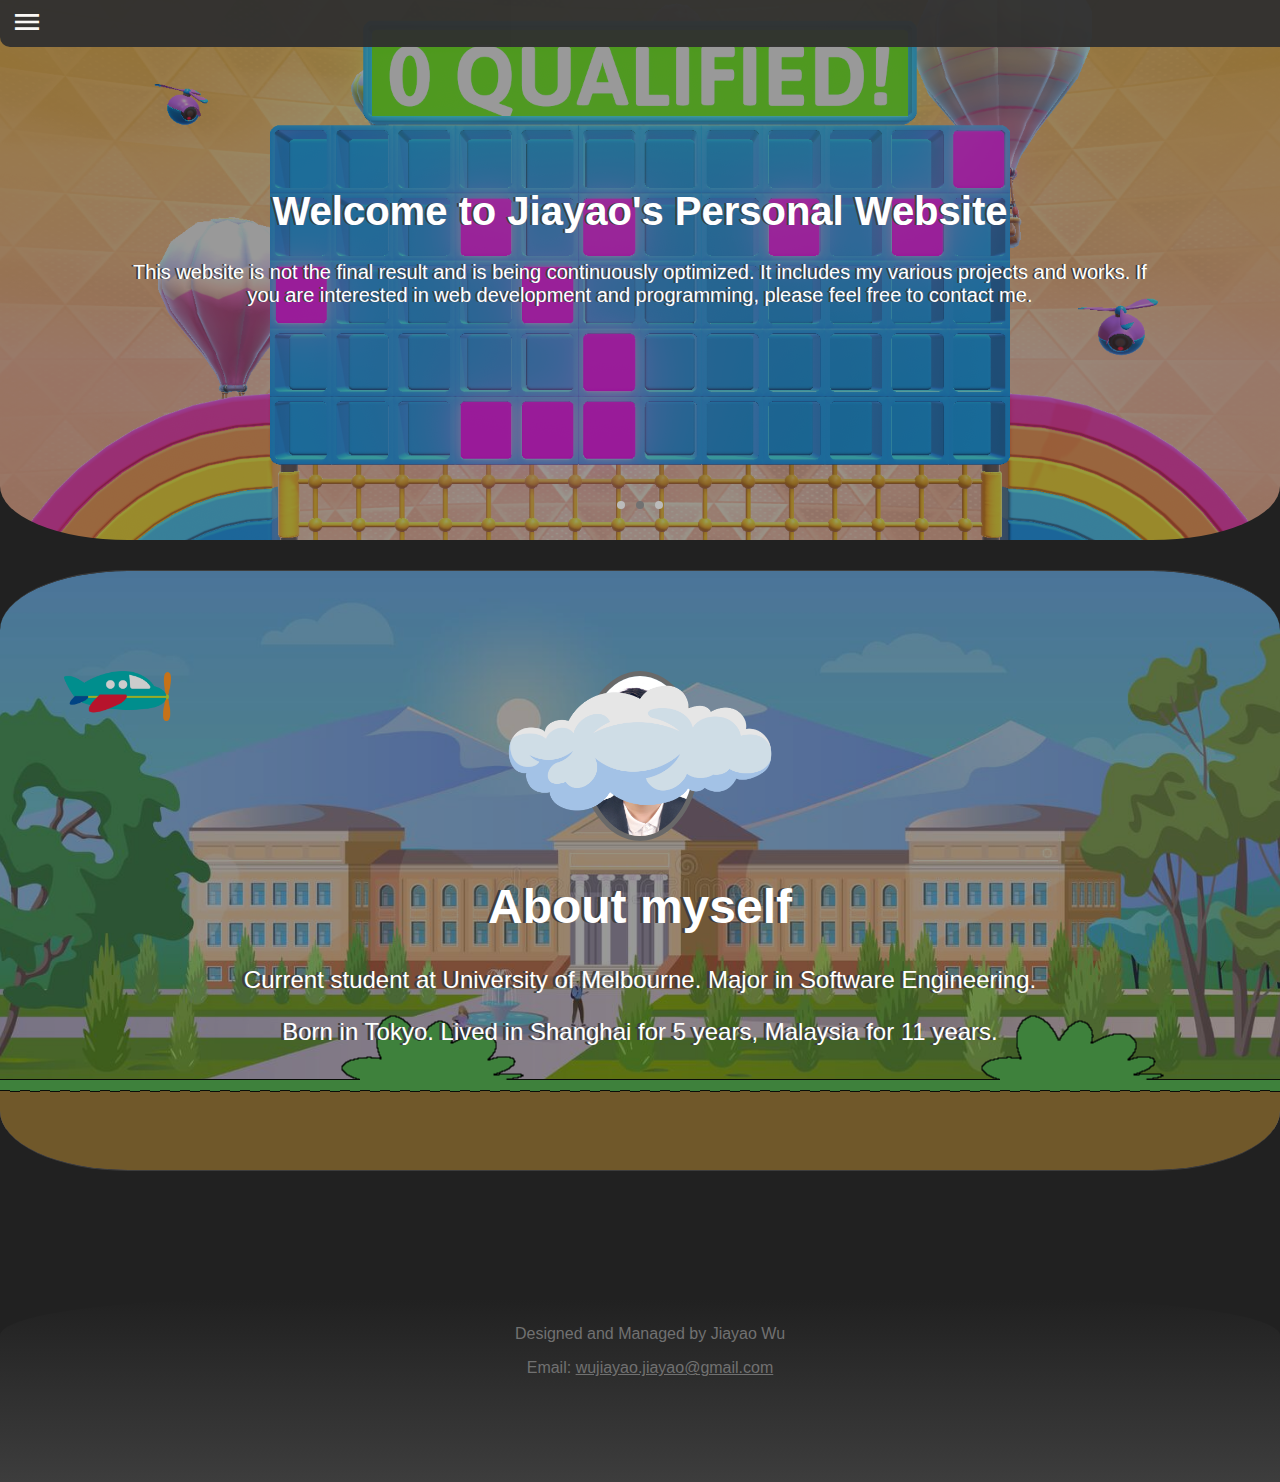
==== index.html @ 48ffe1ac "Rename home.html to index.html" ====
<!DOCTYPE html>
<html>
  <head>

      <meta charset="UTF-8">
      <title> JIAYAO's Website </title>
      <link rel="stylesheet" href="styles.css">
      <link href="https://fonts.googleapis.com/css2?family=Material+Icons"
      rel="stylesheet">
      <script src="https://kit.fontawesome.com/13809fa01b.js" crossorigin="anonymous"></script>
  </head>

  <body>
    <div id = "preload">
      <div id = "loading">
        <div class = "dot dot1"></div>
        <div class = "dot dot2"></div>
        <div class = "dot dot3"></div>
      </div>
      <!--
        <img class = "load-image" src="images/load-gif.gif">

      -->
    </div>
    <div class = "background">
      <ul class = "back-circle">
        <li></li>
        <li></li>
        <li></li>
        <li></li>
        <li></li>
      </ul>
                  
    </div>

    <div id = "page-container" style="min-height:100vh; display:flex; flex-direction:column; 
    justify-content:space-between;">
        <div id = "content-wrap">
            
            <header id = "header">
                <button class="header_button" id = "btnNav" type="button">
                  <span id = "h_button_toggle" class="material-icons">menu</span>
                </button>

                <div class = "social-icon">
                <ul>
                    <li>
                    <a href="login.html">
                      <i class="fas fa-sign-in-alt"></i>
                    </a>
                    </li>
                    <li>
                    <a class = "responsive_icon" href = 'https://www.facebook.com/wu.jiayao.5/' target="_blank">
                      <i class="fab fa-facebook"></i>
                    </a>
                    </li>
                    <li>
                    <a class = "responsive_icon" href = https://www.instagram.com/jiayao__ target="_blank">
                      <i class="fab fa-instagram"></i>
                    </a>
                    </li>
                    <li>
                    <a class = "responsive_icon" href = https://github.com/jiayao3 target="_blank">
                      <i class="fab fa-github"></i>
                    </a>
                    </li>
                </ul>
                </div>
            </header>

            <nav class="nav">
                <div class="nav_links">
                    <div class = "nav_link_blank"> <p></p></div>
                    <a href ="#" class = "nav_link nav_link--active">
                    <i class="material-icons">home</i>
                    Home
                    </a>
                    <a class = "nav_link" href ="Projects.html">
                    <i class="material-icons">source</i>
                    Projects
                    </a>
                    <a class = "nav_link" href ="Contacts.html">
                    <i class="material-icons">contacts</i>
                    Contacts
                    </a>
                </div>
                <div class="nav_overlay"></div>
            </nav>

            <div class = "slide-container">
                <div class="slides fade">
                    <img src="images/slide1.png">
                </div>
                <div class="slides fade">
                    <img src="images/slide2.png">
                </div>
                <div class="slides fade">
                    <img src="images/slide3.png">
                </div>
                <a class="slideprev" onclick = "plusSlides(-1)">
                  <i class="fas fa-angle-double-left"></i>
                </a>
                
                <a class="slidenext" onclick = "plusSlides(1)">
                  <i class="fas fa-angle-double-right"></i>
                </a>
                
                <div class="text">
                    <h1>Welcome to Jiayao's Personal Website</h1>
                    <p> 
                    This website is not the final result and is being continuously 
                    optimized. It includes my various projects and works. If you 
                    are interested in web development and 
                    programming, please feel free to contact me.
                    </p>
                </div>

                <div class="dots">
                  <span class="slidedot" onclick="currentSlide(1)"></span>
                  <span class="slidedot" onclick="currentSlide(2)"></span>
                  <span class="slidedot" onclick="currentSlide(3)"></span>
                </div>
            </div>

            <div class="introduction">
              <img id="plane" src="images/plane.png" alt="plane">
              <div class = "center_cloud"><img id="cloud" src="images/cloud.png" alt="cloud"></div>
              <img class="profile_img" src="images/face.jpg" alt="Profile Picture">
              <h1>About myself</h1>
              <p> Current student at University of Melbourne. Major in Software Engineering. </p>
              <p> Born in Tokyo. Lived in Shanghai for 5 years, Malaysia for 11 years.</p>
              <div class = "ground"></div>
              <img class="college" src="images/college.jpg" alt="background">
            </div>
        </div>

        <footer id = "footer">
            <div class="author">
                <p>Designed and Managed by Jiayao Wu</p>
                <p>Email: 
                <a href="mailto:wujiayao.jiayao@gmail.com">wujiayao.jiayao@gmail.com</a>
                </p>
            </div>
            <ul class = "social-icon" style="padding-top: 10px;">
              <li>
                  <a href = 'https://www.facebook.com/wu.jiayao.5/' target="_blank">
                    <i class="fab fa-facebook"></i>
                  </a>
                  </li>
                  <li>
                  <a href = https://www.instagram.com/jiayao__ target="_blank">
                    <i class="fab fa-instagram"></i>
                  </a>
                  </li>
                  <li>
                  <a href = https://github.com/jiayao3 target="_blank">
                    <i class="fab fa-github"></i>
                  </a>
                  </li>
          </ul>
        </footer>

    </div>


    <script src="js/main.js"></script>
    <script type="module" src="https://unpkg.com/ionicons@5.5.2/dist/ionicons/ionicons.esm.js"></script>
    <script nomodule src="https://unpkg.com/ionicons@5.5.2/dist/ionicons/ionicons.js"></script>
  </body>

</html>
---- styles.css ----
html {
    height: 100%;
}

body {
    background-color: #212121;
    margin: 0;
    font-family: Arial, Helvetica, sans-serif;
    color:#fff;
}

#preload {
    position: fixed;
    top: 0;
    left: 0;
    z-index: 999;
    background: #212121;
    height: 100vh;
    width: 100vw;
    text-align: center;
}

/*
.load-image {
    z-index: 100;
    position: absolute;
    width: 40px;
    height: 40px;
    top: 50%;
}

.hidden {
    animation: fadeOut 0.5s;
    animation-fill-mode: forwards;
}

@keyframes fadeOut {
    100% {
        visibility: hidden;
        opacity:0;
    }
}
*/

#loading {
    position: absolute;
    top: 50%;
    left: 0;
    z-index: 100;
    width: 100%;
    height: 100%;
    text-align: center;
}

.dot {
    width: 10px;
    height: 10px;
    background-color: #212121;
    display: inline-block;
    border-radius: 50%;
    z-index: 100;
    margin: 10px;
}

.dot1 {
    background-color:#3d3d3d;
    animation: jump-up 0.6s 0.1s linear infinite;
}

.dot2 {
    background-color:#696969;
    animation: jump-up 0.6s 0.2s linear infinite;
}

.dot3 {
    background-color:white;
    animation: jump-up 0.6s 0.3s linear infinite;
}

@keyframes jump-up{
    50%{
        transform: translate(0, 30px);
    }
}

.background {
    background: none;
    width: 100vw;
    height: 100%;
}

.back-circle {
    position: absolute;
    top: 0;
    left: 0;
    width: 100%;
    height: 100%;
    overflow: hidden;
    z-index:-99;
    padding: 0;
    margin:0;
}

.back-circle li{
    position: absolute;
    display: block;
    list-style: none;
    width: 25px;
    height: 25px;
    background: #696969;
    animation: animate 20s linear infinite;
    top: -150px;
    border-radius: 50%;

}

.background li:nth-child(1){
    left: 80%;
    width: 30px;
    height: 30px;
    animation-delay: 0s;
    animation-duration: 3s;
}

.background li:nth-child(2){
    left: 10%;
    width: 40px;
    height: 40px;
    animation-delay: 1s;
    animation-duration: 3s;
}

.background li:nth-child(3){
    left: 50%;
    width: 15px;
    height: 15px;
    animation-delay: 2s;
    animation-duration: 6s;
}

.background li:nth-child(4){
    left: 30%;
    width: 20px;
    height: 20px;
    animation-delay: 6s;
    animation-duration: 5s;
}

.background li:nth-child(5){
    left: 70%;
    width: 30px;
    height: 30px;
    animation-delay: 1s;
    animation-duration: 3s;
}

@keyframes animate{
    0%{
        transform: translateY(0);
        opacity: 1;
    }

    30% {
        transform: translateX(100px);
    }

    100%{
        transform: translateY(800px) scale(0.3) translateX(-100px);
        opacity: 0;
    }
}


#header{
    background-color: #303030;
    margin: auto;
    border-bottom-left-radius: 10px;
    border-bottom-right-radius: 10px;
    position:fixed;
    width: 100%;
    top: 0;
    left: 0;
    z-index: 111;
    display: flex;
    justify-content: space-between;
    align-items: center;
    opacity: 95%;
    padding: 5px;

}

#header button{
    height:auto;
}

.header_button {
    outline: none;
    border: none;
    text-align: center;
    color: white;
    background: none;
    cursor: pointer;
}

#h_button_toggle {
    padding:0;
    font-size: 2rem;
}

#h_button_toggle:hover {
    color:#696969;
    transition: 0.3s;
}

#btnNav:focus {
  -webkit-transform: rotate(360deg);
  -ms-transform: rotate(360deg);
  transform: rotate(360deg);
  transition: 0.3s;
}

.social-icon a{
    color: #fff;
    text-decoration: none;
    font-size: 2rem;
    padding-right: 15px;
    transition: all 0.3s ease;
}

.social-icon a:hover {
    color: #696969;
}

.social-icon ul{
    padding: 0;
    list-style: none;
    margin: auto;
}

.social-icon li{
    display: inline-block;
}

.social-icon p{
    color: white;
}

.nav_links {
    position: fixed;
    top: 0;
    left: 0;
    z-index: 101;
    height: 200px;
    --nav-width: 100vw;
    width: var(--nav-width);
    background: #383838;
    opacity: 95%;
    transform: translateY(-200px);
    border-radius: 10px;
}

.nav--open .nav_links{
    transform: translateX(0);
    box-shadow: 0 0 15px rgbs(0, 0, 0, 0.2);
}


.nav_link_blank{
    display: flex;
    height:3rem;
    padding:5px;
}

.nav_link{
    display: flex;
    align-items: center;
    color: #F5F5F5;
    text-decoration: none;
    padding: 12px 15px;
    background: 0.3s;
    border-radius: 10px;
    transition: all 0.3s ease;
    font-weight: bold;
    font-size: min(1rem);
}

.navlink > i {
    margin-right:15px;
}

.nav_link--active {
    color:white;
    background-image: linear-gradient(to right, #696969, #3d3d3d);
    opacity: 100%;
}

.nav_link:hover{
    background-image: linear-gradient(to right, #696969, #3d3d3d);
    padding-left:30px;
    opacity: 100%;
}

.nav_links li{
    display: flex;
    align-items: center;
    color: white;
    font-weight: bold;
    text-decoration: none;
    padding: 7.5px 7.5px;
    background: transform 0.2s;
    border-bottom: #cccccc;
    border-radius: 2px;
    text-align: center;
}

.nav_links h1{
    padding: 0px;
    margin: 0;
}

.nav_overlay {
    position: fixed;
    top:0;
    left:0;
    width: 100vw;
    height: 100vh;
    z-index: 100;
    background: rgba(0, 0, 0, 0.5);
    backdrop-filter: blur(2px);
    visibility: hidden;
    opacity: 0;
    transition: opacity 0.3s;
}

.nav--open .nav_overlay{
    visibility: visible;
    opacity: 1;
}

.material-icons {
    padding-right: 10px;
}

/*content--------------------------------------------*/
.slide-container {
    position: relative;
    margin: auto;
    max-height: 60vh;
    width: auto;
    z-index: 10;
    overflow: hidden;
    display: block;
    margin-bottom: 30px;
    border-bottom-right-radius: 10%;
    border-bottom-left-radius: 10%;
}

.slides img {
    width: 100%;
    object-fit: cover;
    margin: auto;
    object-position: 50% 50%;
    border-bottom-left-radius: 10%;
    border-bottom-right-radius: 10%;
    filter: brightness(60%);
}

.slides {
    display:none;
    text-align: center;
}

.slideprev, .slidenext{
    cursor: pointer;
    position: absolute;
    top: 40%;
    color: #bbb;
    font-weight: bold;
    font-size: 50px;
    user-select: none;
    font-weight: bold;
    filter: brightness(80%);
    padding: 1%;
    transition: all 0.3s ease;
}

.slidenext {
    right:0;
}

.slideprev:hover, .slidenext:hover {
    color:white;
    font-size:52px;
}

.dots {
    position:absolute;
    bottom: 5%;

    width:100%;
    text-align: center;
}

.slidedot {
    height: 0.5rem;
    max-height: 0.5rem;
    max-width: 0.5rem;
    width: 2.5rem;
    margin: 0 0.2rem;
    background-color: #bbb;
    border-radius: 50%;
    display: inline-block;
    transition: all 0.6s ease;
    cursor: pointer;
}

.slidedot:hover {
    border-radius: 10%;
    max-width: 4rem;
}

.active{
    background-color: #717171;
}

.fade {
    -webkit-animation-name: fade;
    -webkit-animation-duration: 1.5s;
    animation-name: fade;
    animation-duration: 1.5s;
}

@-webkit-keyframes fade {
    from {opacity: .4}
    to {opacity: 1}
}
  
@keyframes fade {
    from {opacity: 0.4}
    to {opacity: 1}
}

.text {
    margin: auto;
    position: absolute;
    top: 30%;
    right: 0;
    bottom: 0;
    left: 0;
    text-align: center;
    width: 80%;
    text-shadow: -2px 0 #3d3d3d;
    font-size: min(2vw, max(20px,2vh));
}

.text p{
    font-size: min(2vw, max(20px,2vh));
}

.page-container {
    display:flex;
    flex-direction: column;
    min-height: 100vh;
    display: block;
    justify-content: space-between;
    margin:0;
}

.content-wrap {
    flex: 1;
    display: block;
    min-height:80px;

}



/*home introduction-----------------*/

.introduction{
    border-top:1px solid #3d3d3d;
    border-bottom:1px solid #3d3d3d;
    padding: 100px;
    position: relative;
    overflow: hidden;
    border-radius: 10%;
    text-shadow: -3px 0 #3d3d3d;
    font-size: 1.5rem;
    text-align: center;
}

.center_cloud {
    margin: auto;
    text-align: center;
    position: absolute;
    top: 30%;
    left: 50%;
    transform: translate(-50%, -50%);
}

#cloud {
    height: 150px;
    width: auto;
    transition: all 1.5s;
    filter:brightness(90%);
    margin:auto;
    cursor: pointer;
}

#cloud:hover {
    filter: brightness(60%);
}

.cloud_fly {
    transform: translateY(80%);
    opacity: 0;
    visibility: hidden;
}

.college {
    background: url(./images/college.jpg);
    height: 100%;
    width: 100%;
    position: absolute;
    top:0;
    left:0;
    z-index: -2;
    filter: brightness(60%);
    object-fit: cover;
}

.ground{
    background: url("./images/ground.png");
    position:absolute;
    bottom: 0;
    margin: 0;
    width: 500%;
    height: 480px;
    display: block;
    z-index: -1;
    filter: brightness(60%);
    left: 0;
    background-repeat: repeat-x;
    animation: moveRight 3s linear infinite;
}

#plane{
    height: 50px;
    width: auto;
    transition: all 3s linear;
    filter:brightness(80%);
    margin:auto;
    position: absolute;
    left: 5%;
    z-index: 0;
    cursor: pointer;
}

#plane:hover{
    filter: brightness(100%);
}

.plane_fly {
    transform: translateX(100vw);
    opacity: 0;
}

@keyframes moveRight {
    100% {
        transform: translateX(-648px);
    }
}

.introduction .profile_img{
    border-radius:50%;
    width: 110px;
    height: 160px;
    object-fit: cover;
    object-position: 25% 50%;
    border: 5px solid #696969;
}

.introduction h1{
    text-align: center;
}


footer {
    text-align: center;
    background-image: linear-gradient(#212121,#3d3d3d);
    color: #717171;
    margin-top: 10%;
    width: 100%;
    font-size: 1rem;
    border-top-left-radius: 20%;
    border-top-right-radius: 20%;
    display: block;
    min-height: 80px;

}

footer .author{
    width: 80%;
    position:relative;
    left: 10%;
    padding: 10px;
}

footer a{
    color: #717171;
}

footer a:hover{
    color:#696969;
}

/*contact-----------------------------------------------*/
.content{
    padding: 2rem;
    width: 80%;
    left: 5%;
    margin: auto;
    margin-top: 100px;
    text-align: center;
    background:#3d3d3d;
    border-radius: 10px;
    border:1px solid #696969;
    font-size: 1.5rem;
    opacity: 0.9;
}

.content h1 {
    margin: 0;
    margin-bottom: 2rem;
}

.social {
    margin: auto;
}

.social a{
    color: #fff;
    text-decoration: none;
}

.social p{
    margin:0;
    margin-top: 10px;
}

.social a:hover {
    color: #696969;
}

.social ul{
    padding: 0;
    list-style: none;
    margin: auto;
}

.social li{
    display: block;
}



/*login----------------------------------*/
.login-content {
    margin: auto;
    width: 60%;
    background:#3d3d3d;
    border-radius: 10px;
    border:1px solid #696969;
    font-size: 1rem;
    display: block;
    margin-top: 100px;
    padding: 1rem 1rem;
    opacity: 0.9;
}

.login-content:hover{
    animation: glow 1s;
    animation-fill-mode: forwards;
}

@keyframes glow{
    0% {
        box-shadow: 0 0 5px -5px #696969;
      }
    100% {
        box-shadow: 0 0 5px 5px #696969;
    }
}

.login-content h1{
    margin:0;
    padding-bottom: 20px;
    text-align: center;
}

.login-content label{
    margin:5px 0;
    display: block;
}

.login_form {
    width: 80%;
    position: relative;
    left:10%;
}


.login_form input{
    width:100%;
    box-sizing: border-box;
    font-size: 0.8rem;
    padding: 5px;
    border: none;
    border-bottom: 2px solid #717171;
    background-color: #383838;
    color:white;
}


.login_button{
    margin-top: 40px;
    width: 100%;
    height: 32px;
    outline: none;
    color:#fff;
    background-color: #696969;
    border:none;
    cursor: pointer;
    transition: all 0.3s ease;
    font-size: 1rem;
}

.login_button:hover{
    color:#303030;
    background-color: #717171;
    
}

.register {
    text-align: center; 
    margin:10px 0; 
    font-size: 0.9rem; 
    color:darkgrey;
}

.register:hover{
    color: #696969;
    cursor: pointer;
}

/*responsive-------------------*/

.responsive_icon {
    display: none;
}

@media only screen and (min-width: 700px) {
    .responsive_icon {
        display: inline-block;
    }

    .nav_links {
        position: fixed;
        top: 0;
        left: 0;
        z-index: 101;
        height: 100vh;
        --nav-width: 30vw;
        width: var(--nav-width);
        background: #383838;
        opacity: 95%;
        transform: translateX(-30vw);
        border-radius: 10px;
    }

    .login-content {
        margin: auto;
        width: 40%;
        background:#3d3d3d;
        border-radius: 10px;
        border:1px solid #696969;
        font-size: 1rem;
        display: block;
        margin-top: 100px;
        padding: 1rem 1rem;
    }
}
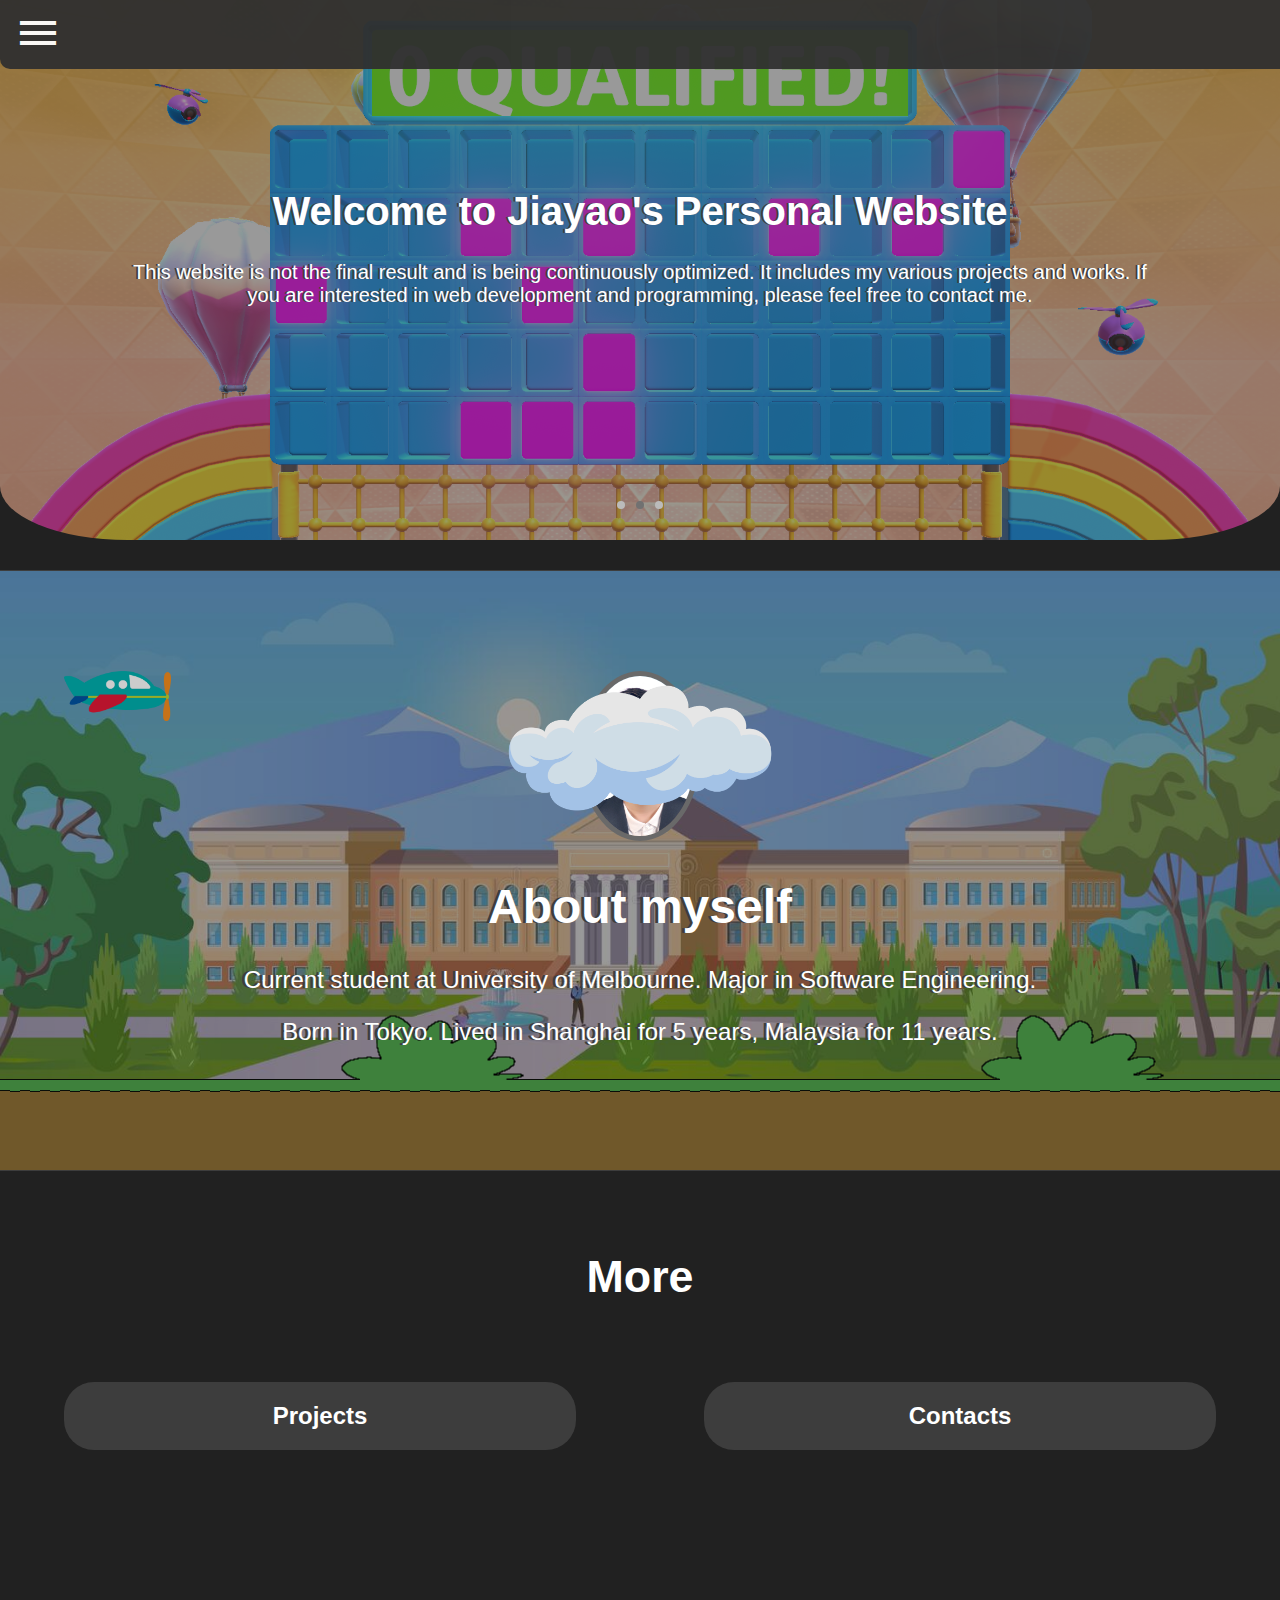
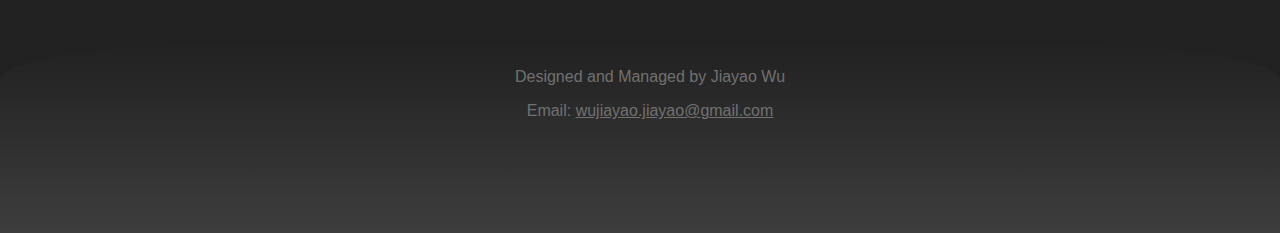
==== commit 8358ed3a: "update" ====
--- a/index.html
+++ b/index.html
@@ -132,6 +132,19 @@
               <div class = "ground"></div>
               <img class="college" src="images/college.jpg" alt="background">
             </div>
+
+            <div class = "page-link">
+              <h1> More </h1>
+              <ul class = "pages">
+                <a href="Projects.html">
+                  <li><h2>Projects</h2></li>
+                </a>
+                <a href="Contacts.html">
+                  <li><h2>Contacts</h2></li>
+                </a>
+              </ul>
+            </div>
+
         </div>
 
         <footer id = "footer">
--- a/styles.css
+++ b/styles.css
@@ -111,7 +111,6 @@
     animation: animate 20s linear infinite;
     top: -150px;
     border-radius: 50%;
-
 }
 
 .background li:nth-child(1){
@@ -185,8 +184,7 @@
     justify-content: space-between;
     align-items: center;
     opacity: 95%;
-    padding: 5px;
-
+    padding: 0.5rem;
 }
 
 #header button{
@@ -204,7 +202,7 @@
 
 #h_button_toggle {
     padding:0;
-    font-size: 2rem;
+    font-size: 3rem;
 }
 
 #h_button_toggle:hover {
@@ -219,12 +217,16 @@
   transition: 0.3s;
 }
 
+#header .social-icon {
+    margin-right: 1rem;
+}
+
 .social-icon a{
     color: #fff;
     text-decoration: none;
-    font-size: 2rem;
-    padding-right: 15px;
+    padding-right: 1rem;
     transition: all 0.3s ease;
+    font-size: 2.5rem;
 }
 
 .social-icon a:hover {
@@ -250,12 +252,12 @@
     top: 0;
     left: 0;
     z-index: 101;
-    height: 200px;
+    height: 16rem;
     --nav-width: 100vw;
     width: var(--nav-width);
     background: #383838;
     opacity: 95%;
-    transform: translateY(-200px);
+    transform: translateY(-16rem);
     border-radius: 10px;
 }
 
@@ -267,8 +269,8 @@
 
 .nav_link_blank{
     display: flex;
-    height:3rem;
-    padding:5px;
+    height: 2rem;
+    padding:1.5rem;
 }
 
 .nav_link{
@@ -281,7 +283,8 @@
     border-radius: 10px;
     transition: all 0.3s ease;
     font-weight: bold;
-    font-size: min(1rem);
+    font-size: 1.8rem;
+    padding: 0.8rem;
 }
 
 .navlink > i {
@@ -470,7 +473,7 @@
     flex: 1;
     display: block;
     min-height:80px;
-
+    margin: 0;
 }
 
 
@@ -483,10 +486,10 @@
     padding: 100px;
     position: relative;
     overflow: hidden;
-    border-radius: 10%;
     text-shadow: -3px 0 #3d3d3d;
     font-size: 1.5rem;
     text-align: center;
+    margin-bottom: 5rem;
 }
 
 .center_cloud {
@@ -584,7 +587,42 @@
     text-align: center;
 }
 
-
+.page-link h1{
+    margin: 0;
+    padding: 0;
+    text-align: center;
+    font-size: 2.8rem;
+}
+
+.page-link ul{
+    padding: 0;
+}
+
+.page-link li{
+    width: 40%;
+    list-style: none;
+    background: #3d3d3d;
+    margin: 5%;
+    padding: 0;
+    float: left;
+    border-radius: 30px;
+    position: relative;
+    text-align: center;
+}
+
+
+.page-link a{
+    color: white;
+    text-decoration: none;
+}
+
+.page-link li:hover{
+    background-color: #696969;
+    text-decoration: underline;
+    transition-duration: 0.5s;
+}
+
+/*footer-----------------------------------*/
 footer {
     text-align: center;
     background-image: linear-gradient(#212121,#3d3d3d);
@@ -620,7 +658,7 @@
     width: 80%;
     left: 5%;
     margin: auto;
-    margin-top: 100px;
+    margin-top: 10rem;
     text-align: center;
     background:#3d3d3d;
     border-radius: 10px;
@@ -673,7 +711,7 @@
     border:1px solid #696969;
     font-size: 1rem;
     display: block;
-    margin-top: 100px;
+    margin-top: 10rem;
     padding: 1rem 1rem;
     opacity: 0.9;
 }
@@ -759,7 +797,7 @@
     display: none;
 }
 
-@media only screen and (min-width: 700px) {
+@media only screen and (min-width: 1000px) {
     .responsive_icon {
         display: inline-block;
     }
@@ -770,11 +808,11 @@
         left: 0;
         z-index: 101;
         height: 100vh;
-        --nav-width: 30vw;
+        --nav-width: 35rem;
         width: var(--nav-width);
         background: #383838;
         opacity: 95%;
-        transform: translateX(-30vw);
+        transform: translateX(-35rem);
         border-radius: 10px;
     }
 
@@ -786,7 +824,7 @@
         border:1px solid #696969;
         font-size: 1rem;
         display: block;
-        margin-top: 100px;
+        margin-top: 10rem;
         padding: 1rem 1rem;
     }
 }
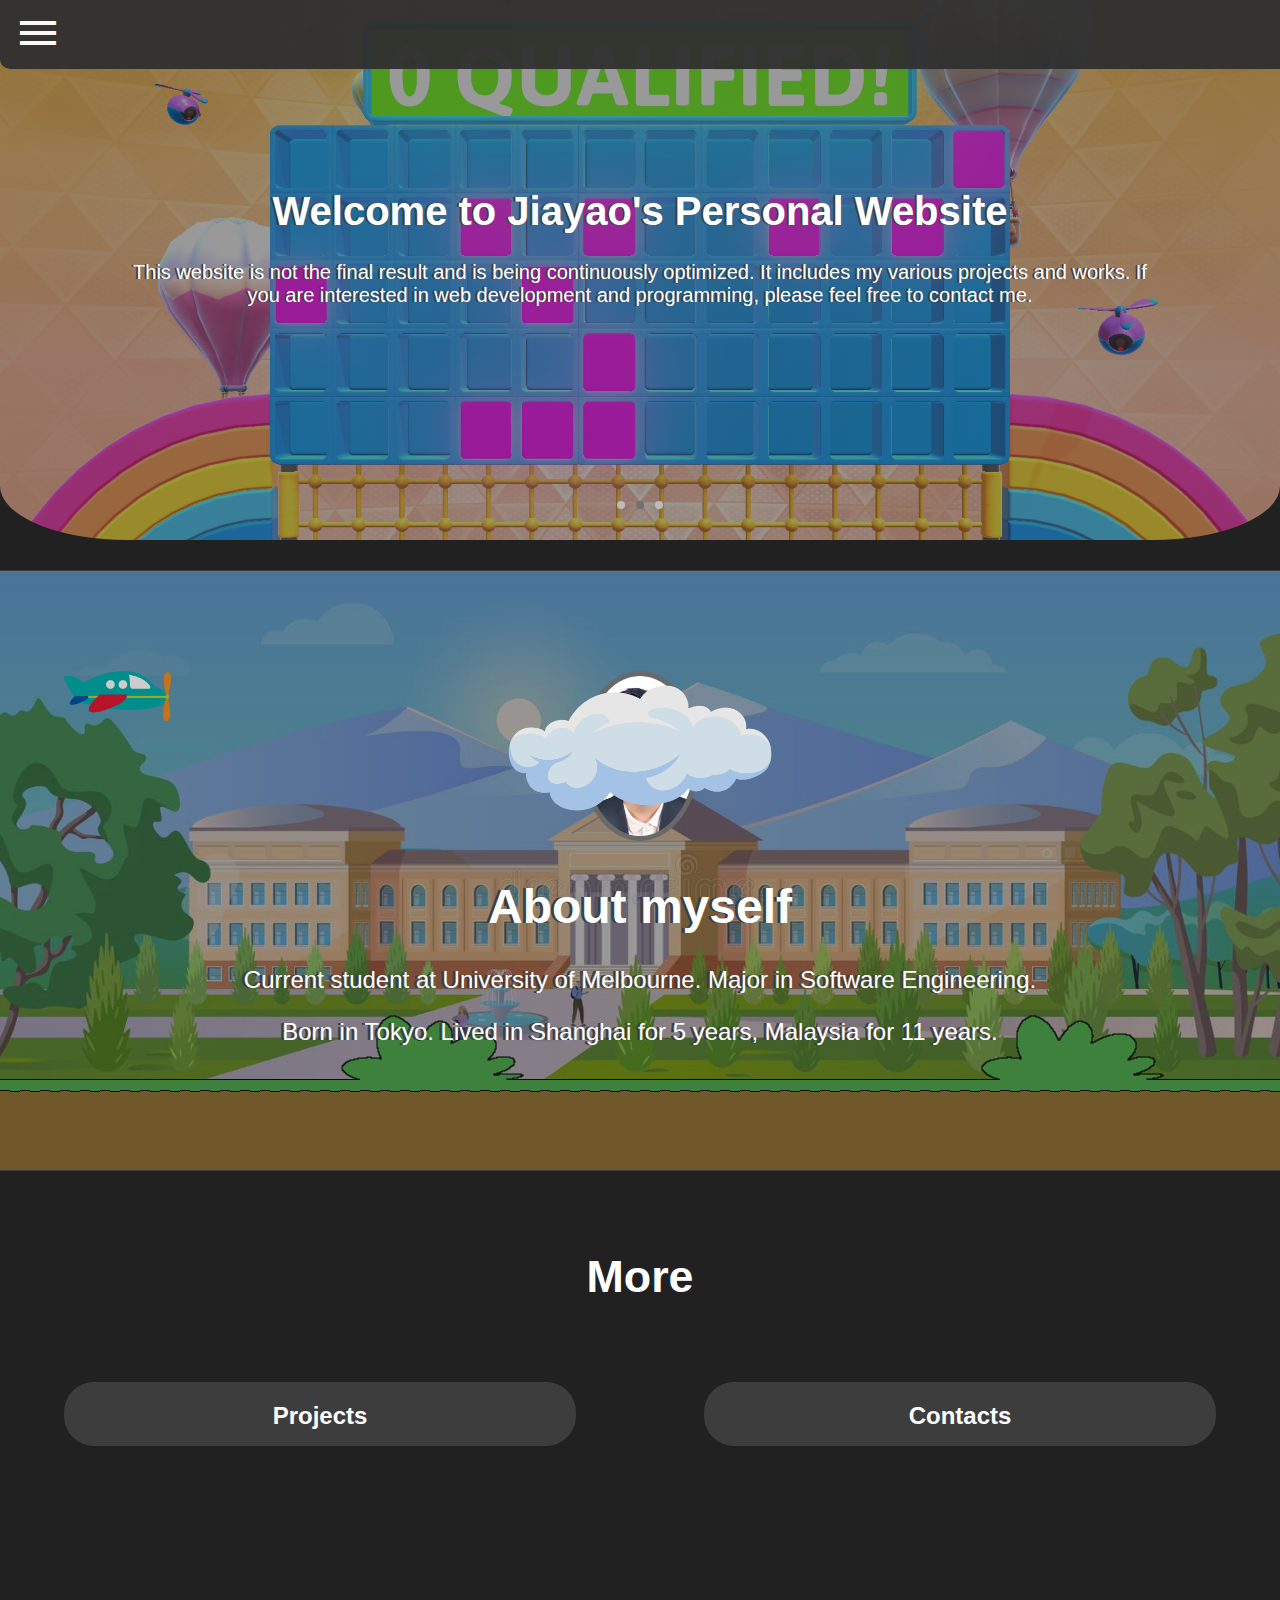
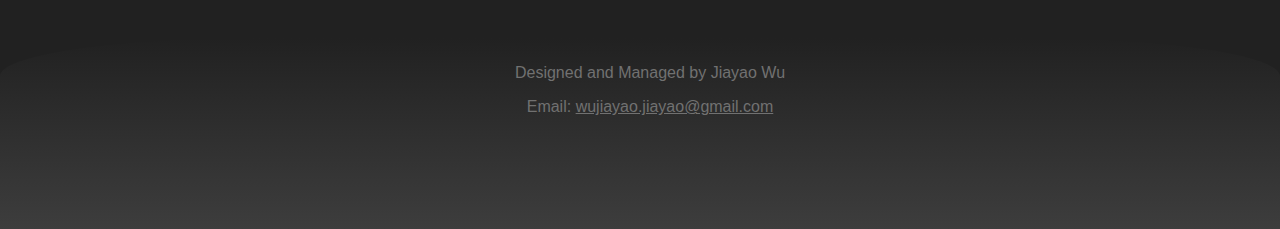
==== commit 10ed651f: "home page content" ====
--- a/index.html
+++ b/index.html
@@ -7,8 +7,13 @@
       <link rel="stylesheet" href="styles.css">
       <link href="https://fonts.googleapis.com/css2?family=Material+Icons"
       rel="stylesheet">
+      <script
+      src="https://code.jquery.com/jquery-3.6.0.js"
+      integrity="sha256-H+K7U5CnXl1h5ywQfKtSj8PCmoN9aaq30gDh27Xc0jk="
+      crossorigin="anonymous"></script>
       <script src="https://kit.fontawesome.com/13809fa01b.js" crossorigin="anonymous"></script>
-  </head>
+
+    </head>
 
   <body>
     <div id = "preload">
@@ -137,10 +142,16 @@
               <h1> More </h1>
               <ul class = "pages">
                 <a href="Projects.html">
-                  <li><h2>Projects</h2></li>
+                  <li id = "left_right">
+                    <h2>Projects</h2>
+                    <p>All recent and past projects</p>
+                  </li>
                 </a>
                 <a href="Contacts.html">
-                  <li><h2>Contacts</h2></li>
+                  <li id = "right_left">
+                    <h2>Contacts</h2>
+                    <p>All contact and links</p>
+                  </li>
                 </a>
               </ul>
             </div>
@@ -174,8 +185,6 @@
         </footer>
 
     </div>
-
-
     <script src="js/main.js"></script>
     <script type="module" src="https://unpkg.com/ionicons@5.5.2/dist/ionicons/ionicons.esm.js"></script>
     <script nomodule src="https://unpkg.com/ionicons@5.5.2/dist/ionicons/ionicons.js"></script>
--- a/styles.css
+++ b/styles.css
@@ -608,6 +608,8 @@
     border-radius: 30px;
     position: relative;
     text-align: center;
+    overflow: hidden;
+    height: 4rem;
 }
 
 
@@ -618,8 +620,18 @@
 
 .page-link li:hover{
     background-color: #696969;
-    text-decoration: underline;
     transition-duration: 0.5s;
+    height: 7rem;
+}
+
+#left_right
+{
+
+}
+
+#right_left
+{
+
 }
 
 /*footer-----------------------------------*/
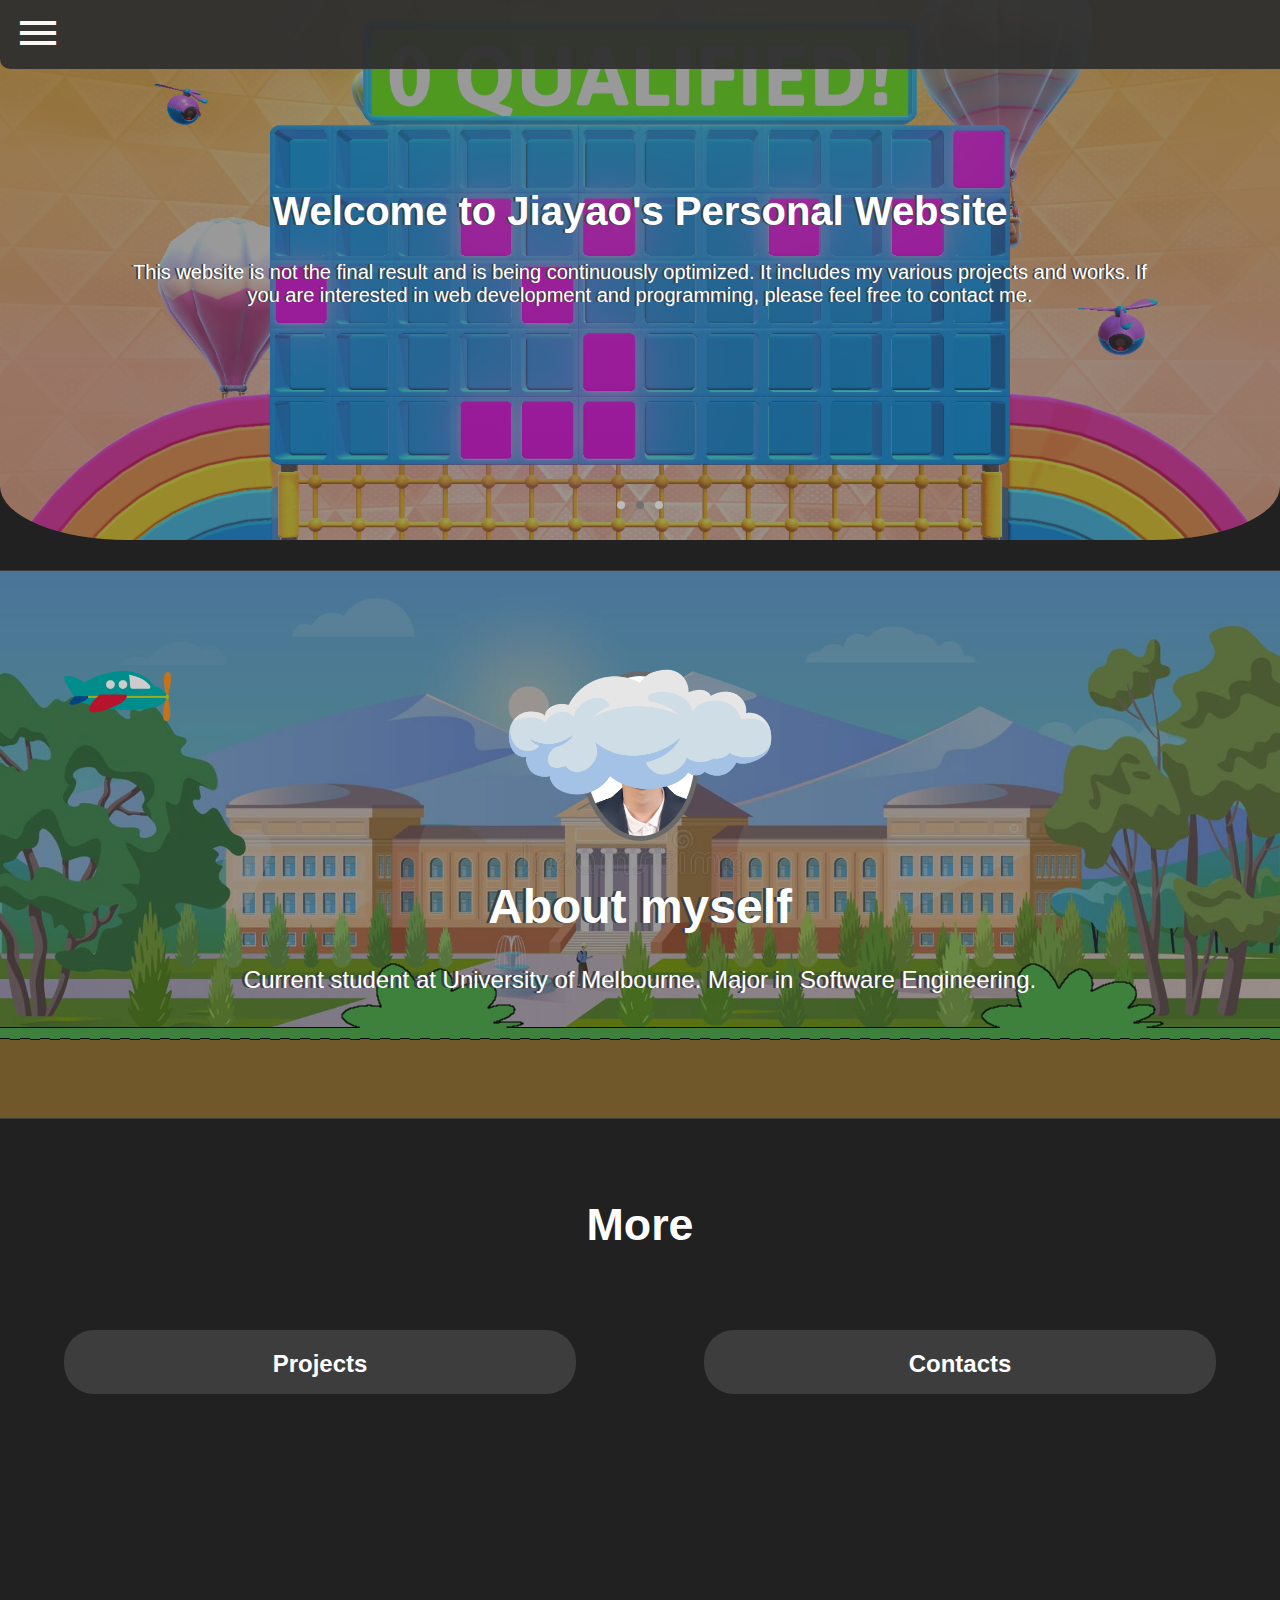
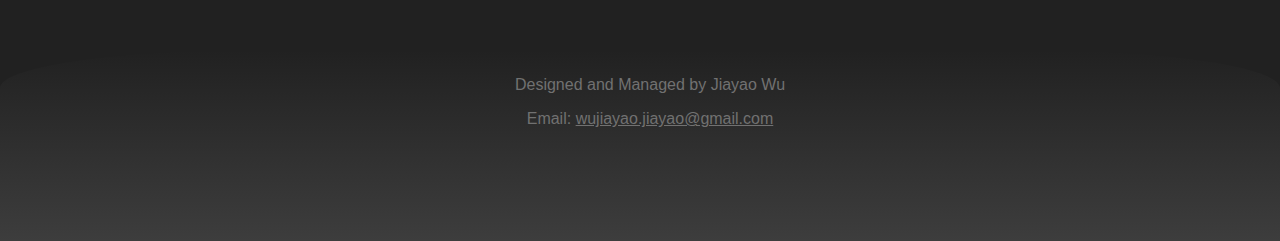
==== commit fa82cda4: "update" ====
--- a/index.html
+++ b/index.html
@@ -91,7 +91,6 @@
                 </div>
                 <div class="nav_overlay"></div>
             </nav>
-
             <div class = "slide-container">
                 <div class="slides fade">
                     <img src="images/slide1.png">
@@ -133,7 +132,7 @@
               <img class="profile_img" src="images/face.jpg" alt="Profile Picture">
               <h1>About myself</h1>
               <p> Current student at University of Melbourne. Major in Software Engineering. </p>
-              <p> Born in Tokyo. Lived in Shanghai for 5 years, Malaysia for 11 years.</p>
+              <p> </p>
               <div class = "ground"></div>
               <img class="college" src="images/college.jpg" alt="background">
             </div>
--- a/styles.css
+++ b/styles.css
@@ -356,6 +356,7 @@
     margin-bottom: 30px;
     border-bottom-right-radius: 10%;
     border-bottom-left-radius: 10%;
+    display: block;
 }
 
 .slides img {
@@ -596,6 +597,7 @@
 
 .page-link ul{
     padding: 0;
+    padding-bottom: 15rem;
 }
 
 .page-link li{
@@ -624,15 +626,6 @@
     height: 7rem;
 }
 
-#left_right
-{
-
-}
-
-#right_left
-{
-
-}
 
 /*footer-----------------------------------*/
 footer {
@@ -675,7 +668,7 @@
     background:#3d3d3d;
     border-radius: 10px;
     border:1px solid #696969;
-    font-size: 1.5rem;
+    font-size: 2rem;
     opacity: 0.9;
 }
 
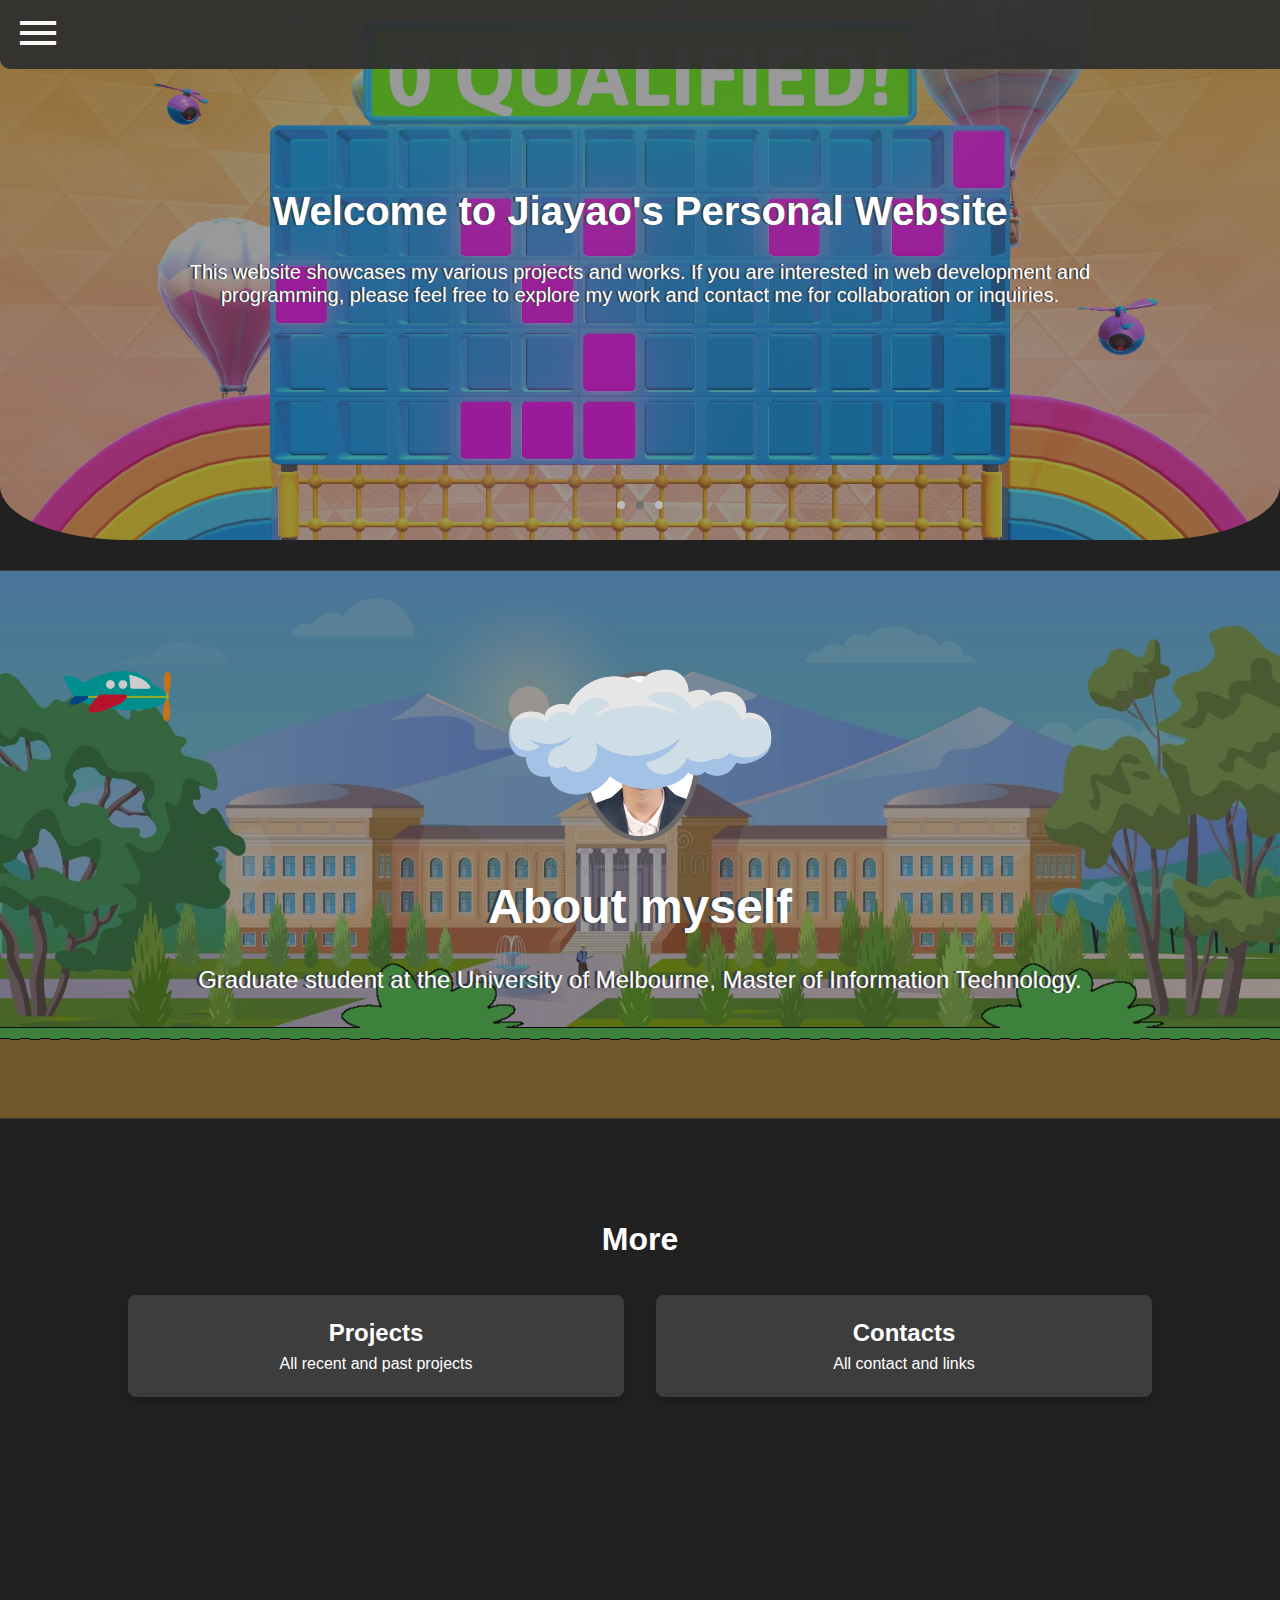
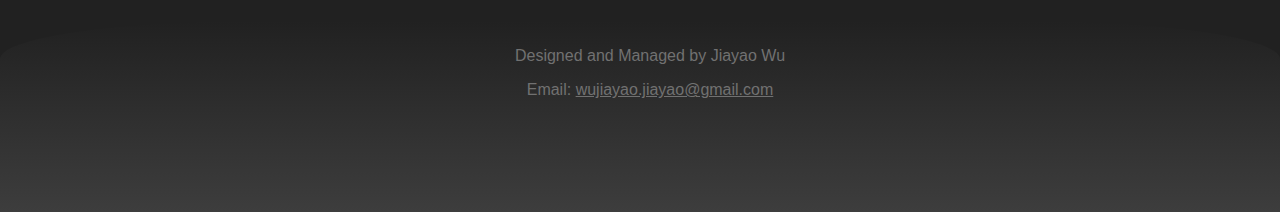
==== commit 92a18ae0: "Updated project detail" ====
--- a/index.html
+++ b/index.html
@@ -112,10 +112,7 @@
                 <div class="text">
                     <h1>Welcome to Jiayao's Personal Website</h1>
                     <p> 
-                    This website is not the final result and is being continuously 
-                    optimized. It includes my various projects and works. If you 
-                    are interested in web development and 
-                    programming, please feel free to contact me.
+                      This website showcases my various projects and works. If you are interested in web development and programming, please feel free to explore my work and contact me for collaboration or inquiries.
                     </p>
                 </div>
 
@@ -131,8 +128,7 @@
               <div class = "center_cloud"><img id="cloud" src="images/cloud.png" alt="cloud"></div>
               <img class="profile_img" src="images/face.jpg" alt="Profile Picture">
               <h1>About myself</h1>
-              <p> Current student at University of Melbourne. Major in Software Engineering. </p>
-              <p> </p>
+              <p> Graduate student at the University of Melbourne, Master of Information Technology. </p>
               <div class = "ground"></div>
               <img class="college" src="images/college.jpg" alt="background">
             </div>
@@ -140,18 +136,18 @@
             <div class = "page-link">
               <h1> More </h1>
               <ul class = "pages">
-                <a href="Projects.html">
-                  <li id = "left_right">
-                    <h2>Projects</h2>
-                    <p>All recent and past projects</p>
-                  </li>
-                </a>
-                <a href="Contacts.html">
-                  <li id = "right_left">
+                <li id = "left_right">
+                  <a href="Projects.html">
+                      <h2>Projects</h2>
+                      <p>All recent and past projects</p>
+                  </a>
+                </li>
+                <li id = "right_left">
+                  <a href="Contacts.html">
                     <h2>Contacts</h2>
                     <p>All contact and links</p>
-                  </li>
                 </a>
+                </li>
               </ul>
             </div>
 
--- a/styles.css
+++ b/styles.css
@@ -588,42 +588,64 @@
     text-align: center;
 }
 
-.page-link h1{
-    margin: 0;
+.page-link {
+    display: flex;
+    justify-content: center;
+    align-items: center;
+    flex-direction: column;
+    padding-bottom: 5rem;
+}
+
+.page-link ul {
     padding: 0;
-    text-align: center;
-    font-size: 2.8rem;
-}
-
-.page-link ul{
-    padding: 0;
-    padding-bottom: 15rem;
-}
-
-.page-link li{
-    width: 40%;
+    display: flex;
+    flex-wrap: wrap;
+    justify-content: center;
+    gap: 2rem;
+    width: 100%;
+    max-width: 1200px;
+}
+
+.page-link li {
+    width: calc(40% - 2rem);
     list-style: none;
     background: #3d3d3d;
-    margin: 5%;
-    padding: 0;
-    float: left;
-    border-radius: 30px;
+    border-radius: 0.5rem;
     position: relative;
     text-align: center;
     overflow: hidden;
-    height: 4rem;
-}
-
-
-.page-link a{
+    padding: 1.5rem;
+    box-shadow: 0 4px 8px rgba(0, 0, 0, 0.2);
+    transition: background-color 0.5s, transform 0.3s, box-shadow 0.3s;
+}
+
+.page-link a {
     color: white;
     text-decoration: none;
-}
-
-.page-link li:hover{
+    display: block;
+    height: 100%;
+    width: 100%;
+}
+
+.page-link li:hover {
     background-color: #696969;
-    transition-duration: 0.5s;
-    height: 7rem;
+    transform: translateY(-5px);
+    box-shadow: 0 8px 16px rgba(0, 0, 0, 0.3);
+}
+
+.page-link h2 {
+    margin: 0;
+    font-size: 1.5rem;
+    font-weight: bold;
+}
+
+.page-link p {
+    margin: 0.5rem 0;
+    font-size: 1rem;
+}
+
+.page-link li p:last-child {
+    margin-bottom: 0;
 }
 
 
@@ -639,7 +661,6 @@
     border-top-right-radius: 20%;
     display: block;
     min-height: 80px;
-
 }
 
 footer .author{
